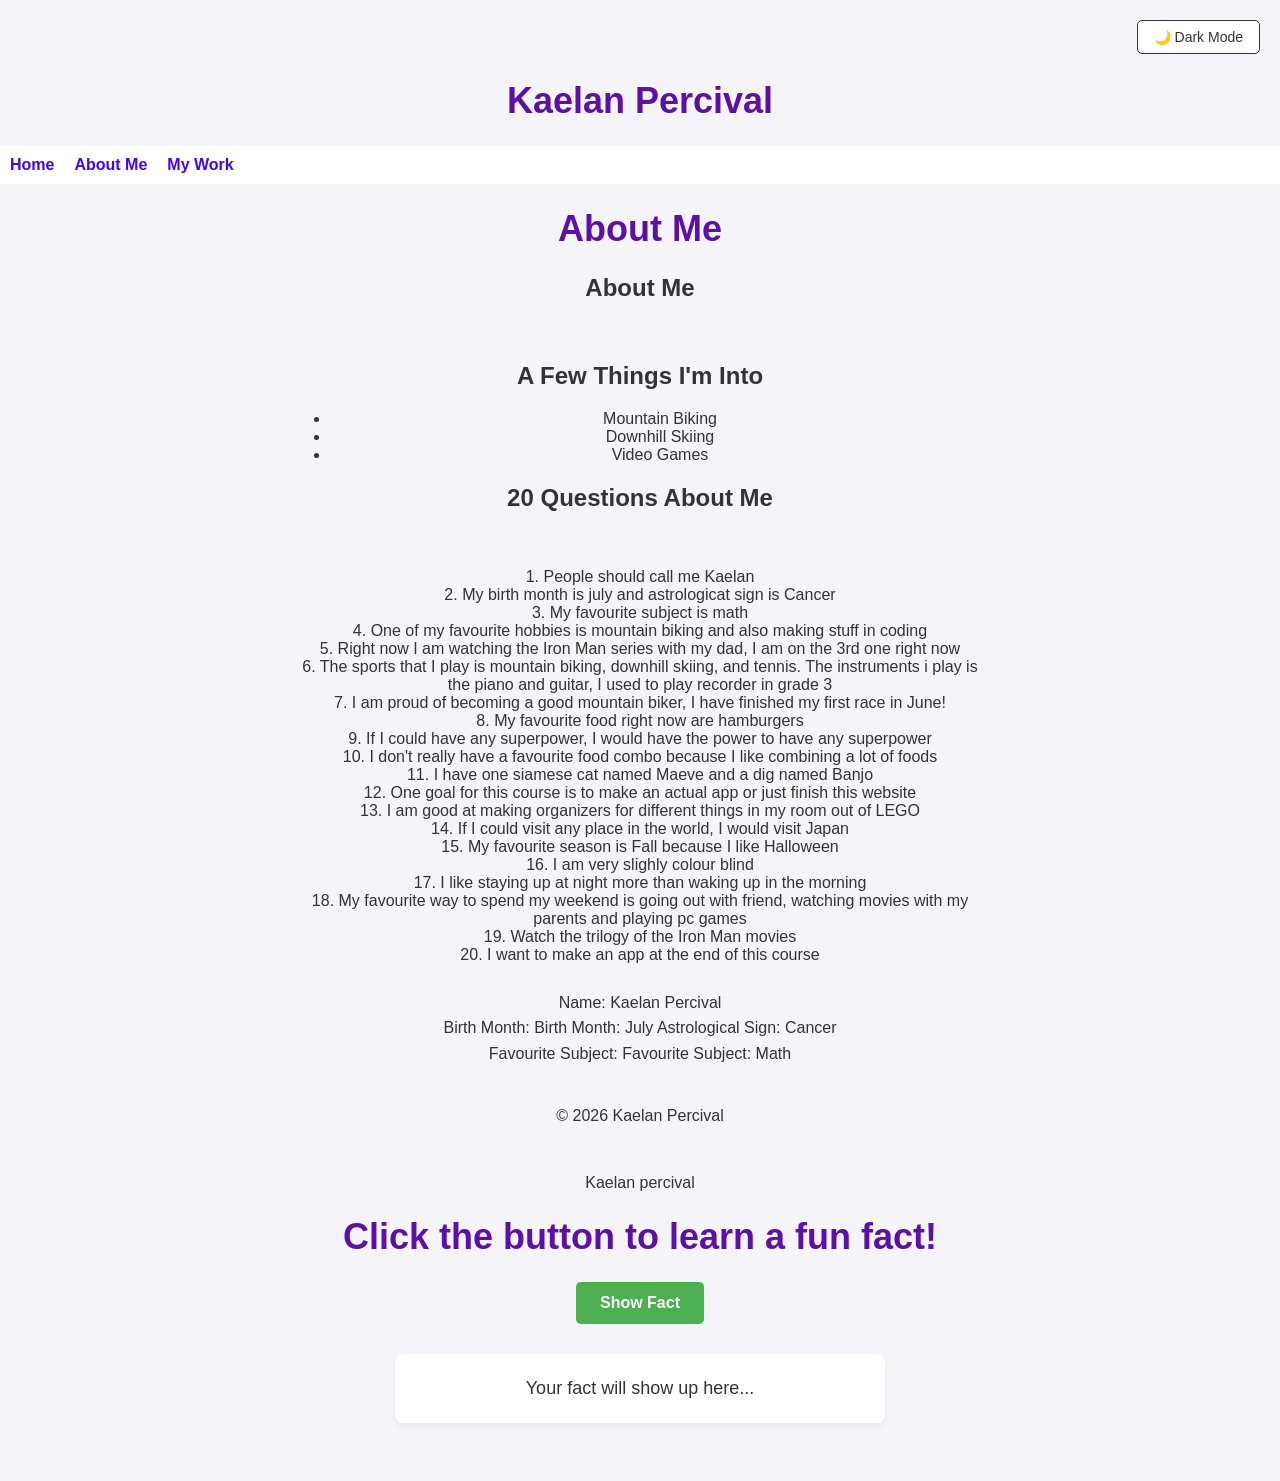
==== about.html @ feaf624d "first studio code upload" ====
<header>
  <h1>Kaelan Percival</h1>
  <nav>
    <a href="index.html">Home</a>
    <a href="about.html">About Me</a>
    <a href="work.html">My Work</a>
  </nav>
</header>
<!DOCTYPE html>
<html lang="en">
<head><meta name="description" content="One sentence describing this page."
  <meta charset="UTF-8">
  <title>About Me — Kaelan Percival
  </title>
  <link rel="stylesheet" href="css/style.css">
</head>
<body>
  <h1>About Me</h1>
  <h2 id="bio-heading">About Me</h2>
<main>
  <h2>A Few Things I'm Into</h2>
  <ul>
    <li>Mountain Biking</li>
    <li>Downhill Skiing</li>
    <li>Video Games</li>
  </ul>
</ol>
  <h2>20 Questions About Me
  </h2>
  </p>

    1. People should call me Kaelan<br>
    2. My birth month is july and astrologicat sign is Cancer<br>
    3. My favourite subject is math<br>
    4. One of my favourite hobbies is mountain biking and also making stuff in coding<br>
    5. Right now I am watching the Iron Man series with my dad, I am on the 3rd one right now<br>
    6. The sports that I play is mountain biking, downhill skiing, and tennis. The instruments i play is the piano and guitar, I used to play recorder in grade 3<br>
    7. I am proud of becoming a good mountain biker, I have finished my first race in June!<br>
    8. My favourite food right now are hamburgers<br>
    9. If I could have any superpower, I would have the power to have any superpower<br> 
    10. I don't really have a favourite food combo because I like combining a lot of foods<br>
    11. I have one siamese cat named Maeve and a dig named Banjo<br>
    12. One goal for this course is to make an actual app or just finish this website<br>
    13. I am good at making organizers for different things in my room out of LEGO<br>
    14. If I could visit any place in the world, I would visit Japan<br>
    15. My favourite season is Fall because I like Halloween<br>
    16. I am very slighly colour blind<br>
    17. I like staying up at night more than waking up in the morning<br>
    18. My favourite way to spend my weekend is going out with friend, watching movies with my parents and playing pc games<br>
    19. Watch the trilogy of the Iron Man movies<br>
    20. I want to make an app at the end of this course</body>
  <p>
    Name: Kaelan Percival<br>
    Birth Month: Birth Month: July  Astrological Sign: Cancer<br>
    Favourite Subject: Favourite Subject: Math<br>
  </p>
  <script src="js/script.js"></script>
</body>
</html>
<footer><p>&copy 2026 Kaelan Percival</p></footer>
<main> Kaelan percival
  <!DOCTYPE html>
<html lang="en">
<head>
    <meta charset="UTF-8">
    <meta name="viewport" content="width=device-width, initial-scale=1.0">
    <title>Random Fact Generator with Dark Mode</title>
    <style>
        /* CSS Variables for Light and Dark Modes */
        :root {
            --bg-color: #f4f4f9;
            --text-color: #333333;
            --card-bg: #ffffff;
            --btn-bg: #4CAF50;
            --btn-hover: #45a049;
            --btn-text: #ffffff;
        }

        [data-theme="dark"] {
            --bg-color: #1a1a1a;
            --text-color: #f4f4f9;
            --card-bg: #2d2d2d;
            --btn-bg: #68d391;
            --btn-hover: #48bb78;
            --btn-text: #1a1a1a;
        }

        body {
            font-family: Arial, sans-serif;
            text-align: center;
            margin: 0;
            padding-top: 80px;
            background-color: var(--bg-color);
            color: var(--text-color);
            transition: background-color 0.3s, color 0.3s;
        }

        /* Dark Mode Toggle Button Positioned at Top Right */
        .theme-toggle {
            position: absolute;
            top: 20px;
            right: 20px;
            padding: 8px 16px;
            font-size: 14px;
            cursor: pointer;
            background-color: var(--card-bg);
            color: var(--text-color);
            border: 1px solid var(--text-color);
            border-radius: 5px;
            transition: background-color 0.3s, color 0.3s;
        }

        button.action-btn {
            padding: 12px 24px;
            font-size: 16px;
            cursor: pointer;
            background-color: var(--btn-bg);
            color: var(--btn-text);
            border: none;
            border-radius: 5px;
            font-weight: bold;
            transition: background-color 0.2s;
        }

        button.action-btn:hover {
            background-color: var(--btn-hover);
        }

        #fact-display {
            margin-top: 30px;
            font-size: 18px;
            max-width: 450px;
            margin-left: auto;
            margin-right: auto;
            padding: 20px;
            background-color: var(--card-bg);
            border-radius: 8px;
            box-shadow: 0 4px 6px rgba(0, 0, 0, 0.05);
            transition: background-color 0.3s;
        }
    </style>
</head>
<body>

    <!-- Dark Mode Toggle Button -->
    <button class="theme-toggle" id="theme-toggle-btn">🌙 Dark Mode</button>

    <h1>Click the button to learn a fun fact!</h1>
    
    <!-- The Fact Generator Button -->
    <button class="action-btn" id="fact-btn">Show Fact</button>
    
    <!-- Area where the fact will appear -->
    <p id="fact-display">Your fact will show up here...</p>

    <!-- JavaScript code -->
    <script>
        // 1. Fact Generator Logic
        const facts = [
            "I have multiple pets😺🐶🐟"
        ];

        const button = document.getElementById('fact-btn');
        const factDisplay = document.getElementById('fact-display');

        button.addEventListener('click', function() {
            const randomIndex = Math.floor(Math.random() * facts.length);
            factDisplay.textContent = facts[randomIndex];
        });

        // 2. Dark Mode Logic
        const themeToggleBtn = document.getElementById('theme-toggle-btn');
        const htmlElement = document.documentElement;

        // Check if user has a saved preference in localStorage
        const savedTheme = localStorage.getItem('theme');
        if (savedTheme) {
            htmlElement.setAttribute('data-theme', savedTheme);
            updateToggleButtonText(savedTheme);
        }

        themeToggleBtn.addEventListener('click', function() {
            const currentTheme = htmlElement.getAttribute('data-theme');
            
            if (currentTheme === 'dark') {
                htmlElement.removeAttribute('data-theme');
                localStorage.setItem('theme', 'light');
                updateToggleButtonText('light');
            } else {
                htmlElement.setAttribute('data-theme', 'dark');
                localStorage.setItem('theme', 'dark');
                updateToggleButtonText('dark');
            }
        });

        function updateToggleButtonText(theme) {
            if (theme === 'dark') {
                themeToggleBtn.textContent = '☀️ Light Mode';
            } else {
                themeToggleBtn.textContent = '🌙 Dark Mode';
            }
        }
    </script>

</body>
</html>
---- css/style.css ----
body {
  font-family: Arial, sans-serif;
  background-color: #e06908;
  color: #000000;
}/* Your styles go here — you'll start filling this in during Lesson 2.2 (CSS week). */
h1 {
  color: rgb(93, 16, 165);
  font-size: 36;
}
nav {
  display: flex;
  gap: 20px;
  padding: 10px;
  background-color: white;
}

nav a {
  text-decoration: none;
  color: rgb(67, 5, 238);
  font-weight: bold;
  text-decoration:double
}
nav a:hover {
  color: rgb(230, 139, 3);
  background: color #f00;
} 


img {
  max-width: 200px;
  border-radius: 50%;
  border: 4px solid #0004ff;
}
p {
  padding: 10px;
  line-height: 1.6;
}
main {
  max-width: 700px;
  margin: 0 auto;
  padding: 20px;
}
body:has(#dark-mode-toggle:checked) {
  --bg: #af0000;
  --text: #000000;
}
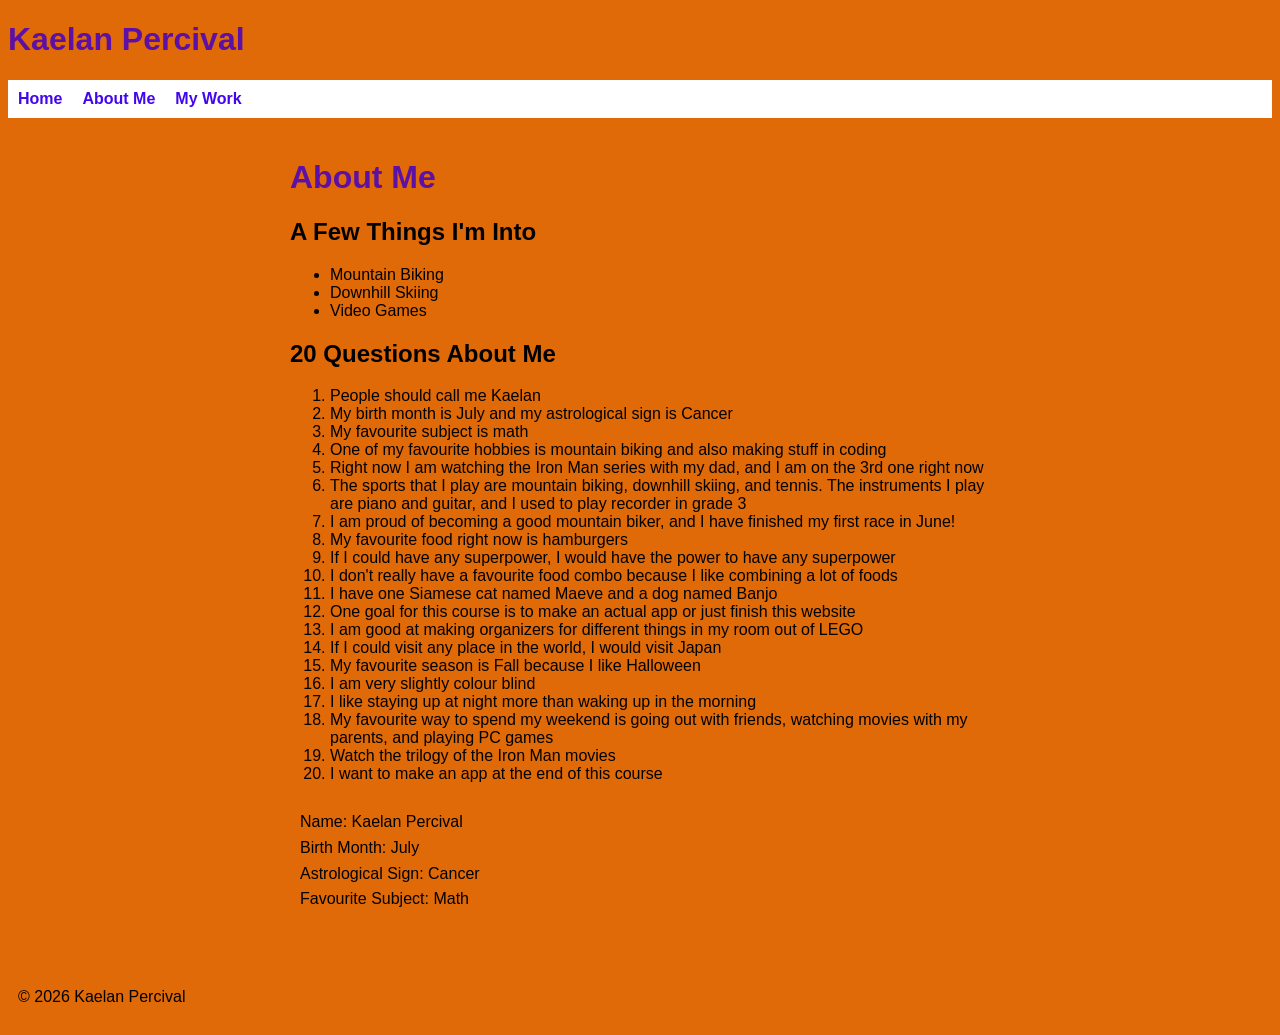
==== commit 6b563b42: "AI Code Update Ms. Ahoy used her Claude account to update my code with comments about what changes w" ====
--- a/about.html
+++ b/about.html
@@ -1,207 +1,86 @@
-
-<header>
-  <h1>Kaelan Percival</h1>
-  <nav>
-    <a href="index.html">Home</a>
-    <a href="about.html">About Me</a>
-    <a href="work.html">My Work</a>
-  </nav>
-</header>
+<!-- CLEANUP NOTE: The original file had stray text and a <header> before the doctype, a stray
+     </ol> with no opening tag, a second copy of the page (the fact generator) after </html>,
+     and a missing ">" in the meta tag. Everything now lives in one valid document. -->
 <!DOCTYPE html>
 <html lang="en">
-<head><meta name="description" content="One sentence describing this page."
+<head>
   <meta charset="UTF-8">
-  <title>About Me — Kaelan Percival
-  </title>
+  <meta name="viewport" content="width=device-width, initial-scale=1.0">
+  <!-- CHANGED: fixed the broken <meta> tag (missing ">") and replaced the placeholder description -->
+  <meta name="description" content="About Kaelan Percival: hobbies, interests and 20 fun facts.">
+  <!-- CHANGED: removed the line break and extra spaces inside the title -->
+  <title>About Me — Kaelan Percival</title>
   <link rel="stylesheet" href="css/style.css">
 </head>
 <body>
-  <h1>About Me</h1>
-  <h2 id="bio-heading">About Me</h2>
-<main>
-  <h2>A Few Things I'm Into</h2>
-  <ul>
-    <li>Mountain Biking</li>
-    <li>Downhill Skiing</li>
-    <li>Video Games</li>
-  </ul>
-</ol>
-  <h2>20 Questions About Me
-  </h2>
-  </p>
+  <!-- CHANGED: header and nav moved inside <body>. The h1 site name was added to match the other pages. -->
+  <header>
+    <h1>Kaelan Percival</h1>
+    <nav>
+      <a href="index.html">Home</a>
+      <a href="about.html">About Me</a>
+      <a href="work.html">My Work</a>
+    </nav>
+  </header>
 
-    1. People should call me Kaelan<br>
-    2. My birth month is july and astrologicat sign is Cancer<br>
-    3. My favourite subject is math<br>
-    4. One of my favourite hobbies is mountain biking and also making stuff in coding<br>
-    5. Right now I am watching the Iron Man series with my dad, I am on the 3rd one right now<br>
-    6. The sports that I play is mountain biking, downhill skiing, and tennis. The instruments i play is the piano and guitar, I used to play recorder in grade 3<br>
-    7. I am proud of becoming a good mountain biker, I have finished my first race in June!<br>
-    8. My favourite food right now are hamburgers<br>
-    9. If I could have any superpower, I would have the power to have any superpower<br> 
-    10. I don't really have a favourite food combo because I like combining a lot of foods<br>
-    11. I have one siamese cat named Maeve and a dig named Banjo<br>
-    12. One goal for this course is to make an actual app or just finish this website<br>
-    13. I am good at making organizers for different things in my room out of LEGO<br>
-    14. If I could visit any place in the world, I would visit Japan<br>
-    15. My favourite season is Fall because I like Halloween<br>
-    16. I am very slighly colour blind<br>
-    17. I like staying up at night more than waking up in the morning<br>
-    18. My favourite way to spend my weekend is going out with friend, watching movies with my parents and playing pc games<br>
-    19. Watch the trilogy of the Iron Man movies<br>
-    20. I want to make an app at the end of this course</body>
-  <p>
-    Name: Kaelan Percival<br>
-    Birth Month: Birth Month: July  Astrological Sign: Cancer<br>
-    Favourite Subject: Favourite Subject: Math<br>
-  </p>
+  <!-- CHANGED: added a single <main> wrapper. The old file had two <main> tags and a stray one before the doctype. -->
+  <main>
+    <!-- CHANGED: removed the duplicate "About Me" h2. The id="bio-heading" moved onto this h1
+         because script.js looks up #bio-heading. -->
+    <h1 id="bio-heading">About Me</h1>
+
+    <h2>A Few Things I'm Into</h2>
+    <ul>
+      <li>Mountain Biking</li>
+      <li>Downhill Skiing</li>
+      <li>Video Games</li>
+    </ul>
+
+    <h2>20 Questions About Me</h2>
+    <!-- CHANGED: the questions were typed as "1. ..." text with <br> tags. They are now a real
+         numbered list (<ol>), so the numbers are generated automatically. Spelling and grammar
+         fixed: "astrologicat" to "astrological", "slighly" to "slightly", "dig" to "dog",
+         "with friend" to "with friends", "Siamese" capitalized, and "is" to "are" for the sports
+         and instruments line. The wording and voice are otherwise unchanged. -->
+    <ol>
+      <li>People should call me Kaelan</li>
+      <li>My birth month is July and my astrological sign is Cancer</li>
+      <li>My favourite subject is math</li>
+      <li>One of my favourite hobbies is mountain biking and also making stuff in coding</li>
+      <li>Right now I am watching the Iron Man series with my dad, and I am on the 3rd one right now</li>
+      <li>The sports that I play are mountain biking, downhill skiing, and tennis. The instruments I play are piano and guitar, and I used to play recorder in grade 3</li>
+      <li>I am proud of becoming a good mountain biker, and I have finished my first race in June!</li>
+      <li>My favourite food right now is hamburgers</li>
+      <li>If I could have any superpower, I would have the power to have any superpower</li>
+      <li>I don't really have a favourite food combo because I like combining a lot of foods</li>
+      <li>I have one Siamese cat named Maeve and a dog named Banjo</li>
+      <li>One goal for this course is to make an actual app or just finish this website</li>
+      <li>I am good at making organizers for different things in my room out of LEGO</li>
+      <li>If I could visit any place in the world, I would visit Japan</li>
+      <li>My favourite season is Fall because I like Halloween</li>
+      <li>I am very slightly colour blind</li>
+      <li>I like staying up at night more than waking up in the morning</li>
+      <li>My favourite way to spend my weekend is going out with friends, watching movies with my parents, and playing PC games</li>
+      <li>Watch the trilogy of the Iron Man movies</li>
+      <li>I want to make an app at the end of this course</li>
+    </ol>
+
+    <!-- CHANGED: "Birth Month: Birth Month: July" and "Favourite Subject: Favourite Subject: Math"
+         had the labels doubled. Each label now appears once. -->
+    <p>
+      Name: Kaelan Percival<br>
+      Birth Month: July<br>
+      Astrological Sign: Cancer<br>
+      Favourite Subject: Math
+    </p>
+  </main>
+
+  <!-- CHANGED: footer moved inside <body>, "&copy" fixed to "&copy;", and the copy-pasted
+       fact generator that was after </html> was removed (it is still in the git history). -->
+  <footer>
+    <p>&copy; 2026 Kaelan Percival</p>
+  </footer>
+
   <script src="js/script.js"></script>
 </body>
 </html>
-<footer><p>&copy 2026 Kaelan Percival</p></footer>
-<main> Kaelan percival
-  <!DOCTYPE html>
-<html lang="en">
-<head>
-    <meta charset="UTF-8">
-    <meta name="viewport" content="width=device-width, initial-scale=1.0">
-    <title>Random Fact Generator with Dark Mode</title>
-    <style>
-        /* CSS Variables for Light and Dark Modes */
-        :root {
-            --bg-color: #f4f4f9;
-            --text-color: #333333;
-            --card-bg: #ffffff;
-            --btn-bg: #4CAF50;
-            --btn-hover: #45a049;
-            --btn-text: #ffffff;
-        }
-
-        [data-theme="dark"] {
-            --bg-color: #1a1a1a;
-            --text-color: #f4f4f9;
-            --card-bg: #2d2d2d;
-            --btn-bg: #68d391;
-            --btn-hover: #48bb78;
-            --btn-text: #1a1a1a;
-        }
-
-        body {
-            font-family: Arial, sans-serif;
-            text-align: center;
-            margin: 0;
-            padding-top: 80px;
-            background-color: var(--bg-color);
-            color: var(--text-color);
-            transition: background-color 0.3s, color 0.3s;
-        }
-
-        /* Dark Mode Toggle Button Positioned at Top Right */
-        .theme-toggle {
-            position: absolute;
-            top: 20px;
-            right: 20px;
-            padding: 8px 16px;
-            font-size: 14px;
-            cursor: pointer;
-            background-color: var(--card-bg);
-            color: var(--text-color);
-            border: 1px solid var(--text-color);
-            border-radius: 5px;
-            transition: background-color 0.3s, color 0.3s;
-        }
-
-        button.action-btn {
-            padding: 12px 24px;
-            font-size: 16px;
-            cursor: pointer;
-            background-color: var(--btn-bg);
-            color: var(--btn-text);
-            border: none;
-            border-radius: 5px;
-            font-weight: bold;
-            transition: background-color 0.2s;
-        }
-
-        button.action-btn:hover {
-            background-color: var(--btn-hover);
-        }
-
-        #fact-display {
-            margin-top: 30px;
-            font-size: 18px;
-            max-width: 450px;
-            margin-left: auto;
-            margin-right: auto;
-            padding: 20px;
-            background-color: var(--card-bg);
-            border-radius: 8px;
-            box-shadow: 0 4px 6px rgba(0, 0, 0, 0.05);
-            transition: background-color 0.3s;
-        }
-    </style>
-</head>
-<body>
-
-    <!-- Dark Mode Toggle Button -->
-    <button class="theme-toggle" id="theme-toggle-btn">🌙 Dark Mode</button>
-
-    <h1>Click the button to learn a fun fact!</h1>
-    
-    <!-- The Fact Generator Button -->
-    <button class="action-btn" id="fact-btn">Show Fact</button>
-    
-    <!-- Area where the fact will appear -->
-    <p id="fact-display">Your fact will show up here...</p>
-
-    <!-- JavaScript code -->
-    <script>
-        // 1. Fact Generator Logic
-        const facts = [
-            "I have multiple pets😺🐶🐟"
-        ];
-
-        const button = document.getElementById('fact-btn');
-        const factDisplay = document.getElementById('fact-display');
-
-        button.addEventListener('click', function() {
-            const randomIndex = Math.floor(Math.random() * facts.length);
-            factDisplay.textContent = facts[randomIndex];
-        });
-
-        // 2. Dark Mode Logic
-        const themeToggleBtn = document.getElementById('theme-toggle-btn');
-        const htmlElement = document.documentElement;
-
-        // Check if user has a saved preference in localStorage
-        const savedTheme = localStorage.getItem('theme');
-        if (savedTheme) {
-            htmlElement.setAttribute('data-theme', savedTheme);
-            updateToggleButtonText(savedTheme);
-        }
-
-        themeToggleBtn.addEventListener('click', function() {
-            const currentTheme = htmlElement.getAttribute('data-theme');
-            
-            if (currentTheme === 'dark') {
-                htmlElement.removeAttribute('data-theme');
-                localStorage.setItem('theme', 'light');
-                updateToggleButtonText('light');
-            } else {
-                htmlElement.setAttribute('data-theme', 'dark');
-                localStorage.setItem('theme', 'dark');
-                updateToggleButtonText('dark');
-            }
-        });
-
-        function updateToggleButtonText(theme) {
-            if (theme === 'dark') {
-                themeToggleBtn.textContent = '☀️ Light Mode';
-            } else {
-                themeToggleBtn.textContent = '🌙 Dark Mode';
-            }
-        }
-    </script>
-
-</body>
-</html>
--- a/css/style.css
+++ b/css/style.css
@@ -1,12 +1,21 @@
+/* CLEANUP NOTE: Removed declarations that browsers ignored anyway, so the look is unchanged:
+   - "font-size: 36" on h1 (no unit, so invalid; the default heading size is used)
+   - "text-decoration: double" on nav links (invalid on its own)
+   - "background: color #f00" on nav links hover (invalid syntax)
+   - the body:has(#dark-mode-toggle:checked) rule, which targeted an element that does not exist
+   - the "Your styles go here" lesson note */
+
 body {
   font-family: Arial, sans-serif;
   background-color: #e06908;
   color: #000000;
-}/* Your styles go here — you'll start filling this in during Lesson 2.2 (CSS week). */
+}
+
 h1 {
   color: rgb(93, 16, 165);
-  font-size: 36;
+  /* CHANGED: removed "font-size: 36;". It had no unit, so browsers ignored it. */
 }
+
 nav {
   display: flex;
   gap: 20px;
@@ -14,33 +23,35 @@
   background-color: white;
 }
 
+/* CHANGED: the duplicate text-decoration rule was merged into one.
+   The invalid "text-decoration: double" was removed. */
 nav a {
-  text-decoration: none;
   color: rgb(67, 5, 238);
   font-weight: bold;
-  text-decoration:double
+  text-decoration: none;
 }
+
+/* CHANGED: removed the invalid "background: color #f00;" line. */
 nav a:hover {
   color: rgb(230, 139, 3);
-  background: color #f00;
-} 
-
+}
 
 img {
   max-width: 200px;
   border-radius: 50%;
   border: 4px solid #0004ff;
 }
+
 p {
   padding: 10px;
   line-height: 1.6;
 }
+
 main {
   max-width: 700px;
   margin: 0 auto;
   padding: 20px;
 }
-body:has(#dark-mode-toggle:checked) {
-  --bg: #af0000;
-  --text: #000000;
-}+
+/* CHANGED: removed the body:has(#dark-mode-toggle:checked) rule. No element with that id exists,
+   so the rule never ran. */
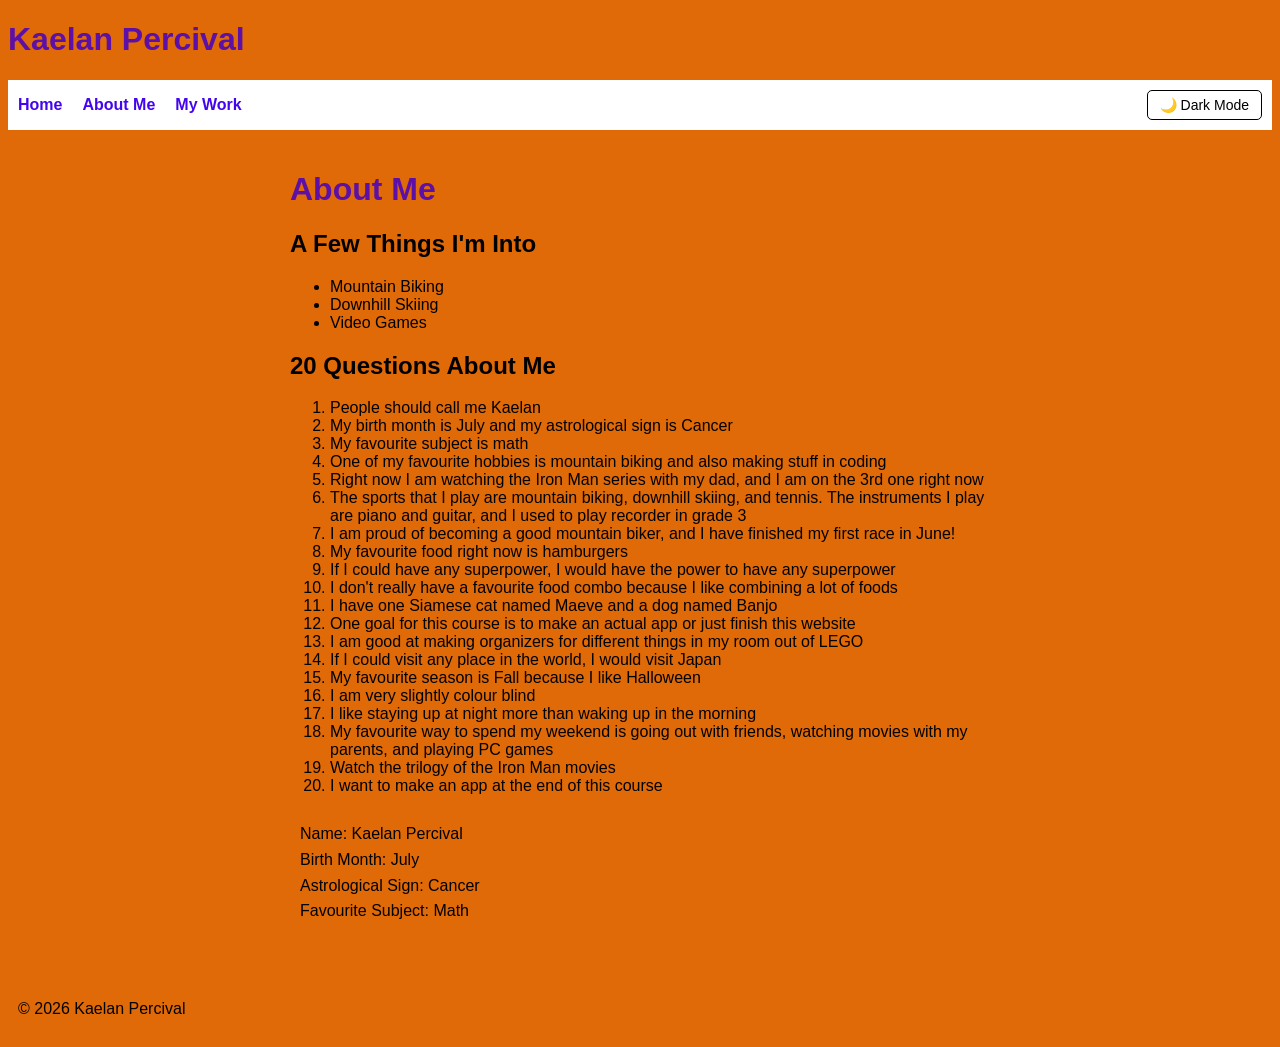
==== commit 75d50fd2: "Adding the Dark Mode Asked the AI to add the dark mode toggle to make it work" ====
--- a/about.html
+++ b/about.html
@@ -11,6 +11,14 @@
   <!-- CHANGED: removed the line break and extra spaces inside the title -->
   <title>About Me — Kaelan Percival</title>
   <link rel="stylesheet" href="css/style.css">
+  <!-- CHANGED: applies the saved dark mode choice before the page is drawn, so the page does not flash light first -->
+  <script>
+    try {
+      if (localStorage.getItem("theme") === "dark") {
+        document.documentElement.setAttribute("data-theme", "dark");
+      }
+    } catch (e) {}
+  </script>
 </head>
 <body>
   <!-- CHANGED: header and nav moved inside <body>. The h1 site name was added to match the other pages. -->
@@ -20,6 +28,8 @@
       <a href="index.html">Home</a>
       <a href="about.html">About Me</a>
       <a href="work.html">My Work</a>
+      <!-- CHANGED: dark mode toggle button restored. Its label is set by script.js. -->
+      <button class="theme-toggle" id="theme-toggle-btn">🌙 Dark Mode</button>
     </nav>
   </header>
 
@@ -75,8 +85,8 @@
     </p>
   </main>
 
-  <!-- CHANGED: footer moved inside <body>, "&copy" fixed to "&copy;", and the copy-pasted
-       fact generator that was after </html> was removed (it is still in the git history). -->
+  <!-- CHANGED: footer moved inside <body>, "&copy" fixed to "&copy;", and the name made consistent with the other pages.
+       The copy-pasted fact generator that was after </html> was removed. -->
   <footer>
     <p>&copy; 2026 Kaelan Percival</p>
   </footer>
--- a/css/style.css
+++ b/css/style.css
@@ -5,41 +5,79 @@
    - the body:has(#dark-mode-toggle:checked) rule, which targeted an element that does not exist
    - the "Your styles go here" lesson note */
 
+/* CHANGED: colours are now variables so light and dark mode can share the same rules.
+   The :root values are the current light mode colours, so light mode looks the same as before.
+   The [data-theme="dark"] values are PLACEHOLDERS. Replace them with your own colours. */
+:root {
+  --bg-color: #e06908;
+  --text-color: #000000;
+  --heading-color: rgb(93, 16, 165);
+  --nav-bg: white;
+  --link-color: rgb(67, 5, 238);
+  --link-hover: rgb(230, 139, 3);
+  --img-border: #0004ff;
+  --toggle-bg: white;
+  --toggle-text: #000000;
+}
+
+[data-theme="dark"] {
+  --bg-color: #1a1a1a;   /* PLACEHOLDER */
+  --text-color: #f4f4f9; /* PLACEHOLDER */
+  --heading-color: #bb86fc; /* PLACEHOLDER */
+  --nav-bg: #2d2d2d;     /* PLACEHOLDER */
+  --link-color: #8ab4f8; /* PLACEHOLDER */
+  --link-hover: #ffb84d; /* PLACEHOLDER */
+  --img-border: #5c7cfa; /* PLACEHOLDER */
+  --toggle-bg: #2d2d2d;  /* PLACEHOLDER */
+  --toggle-text: #f4f4f9; /* PLACEHOLDER */
+}
+
 body {
   font-family: Arial, sans-serif;
-  background-color: #e06908;
-  color: #000000;
+  background-color: var(--bg-color);
+  color: var(--text-color);
+  /* CHANGED: colours now come from the variables above */
+  transition: background-color 0.3s, color 0.3s;
 }
 
 h1 {
-  color: rgb(93, 16, 165);
-  /* CHANGED: removed "font-size: 36;". It had no unit, so browsers ignored it. */
+  color: var(--heading-color);
 }
 
 nav {
   display: flex;
   gap: 20px;
   padding: 10px;
-  background-color: white;
+  align-items: center;
+  background-color: var(--nav-bg);
 }
 
-/* CHANGED: the duplicate text-decoration rule was merged into one.
-   The invalid "text-decoration: double" was removed. */
 nav a {
-  color: rgb(67, 5, 238);
+  color: var(--link-color);
   font-weight: bold;
   text-decoration: none;
 }
 
-/* CHANGED: removed the invalid "background: color #f00;" line. */
 nav a:hover {
-  color: rgb(230, 139, 3);
+  color: var(--link-hover);
+}
+
+/* CHANGED: pushes the toggle button to the right end of the nav bar */
+.theme-toggle {
+  margin-left: auto;
+  padding: 6px 12px;
+  font-size: 14px;
+  cursor: pointer;
+  background-color: var(--toggle-bg);
+  color: var(--toggle-text);
+  border: 1px solid var(--text-color);
+  border-radius: 5px;
 }
 
 img {
   max-width: 200px;
   border-radius: 50%;
-  border: 4px solid #0004ff;
+  border: 4px solid var(--img-border);
 }
 
 p {
